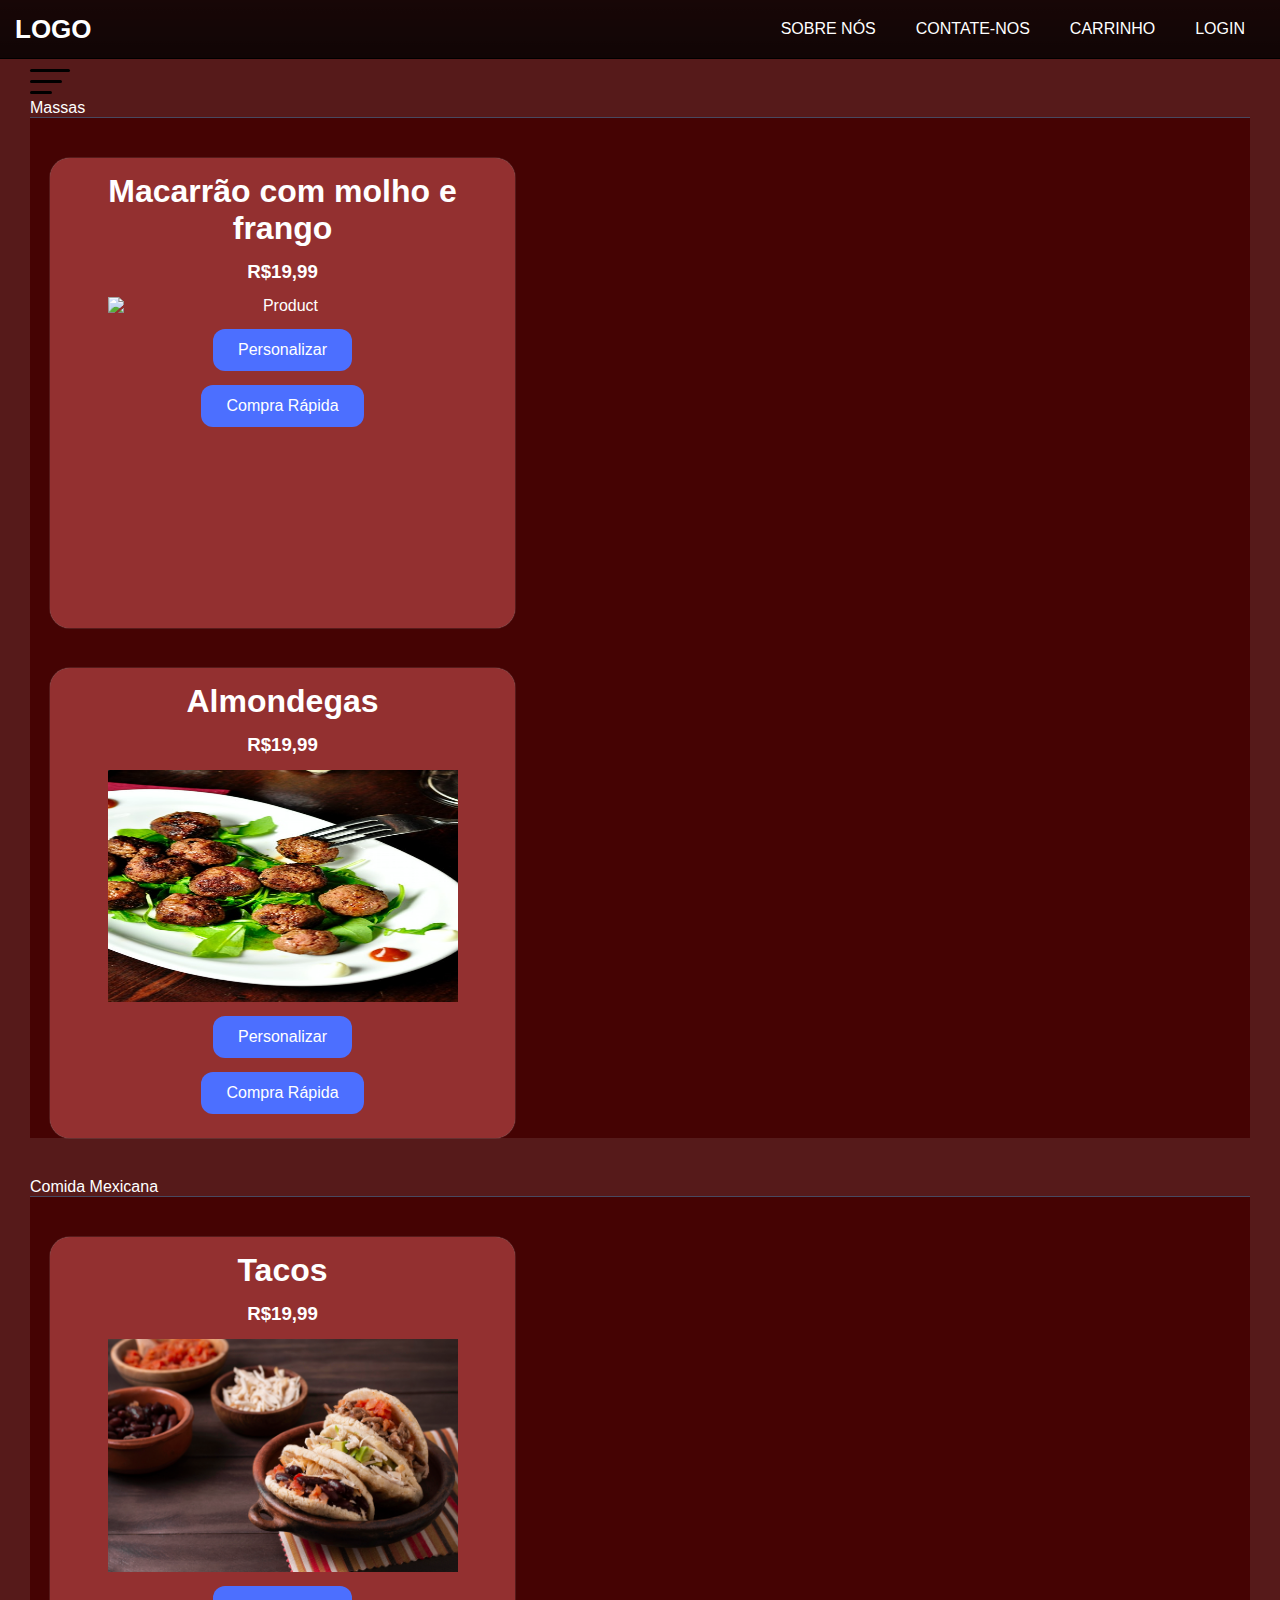
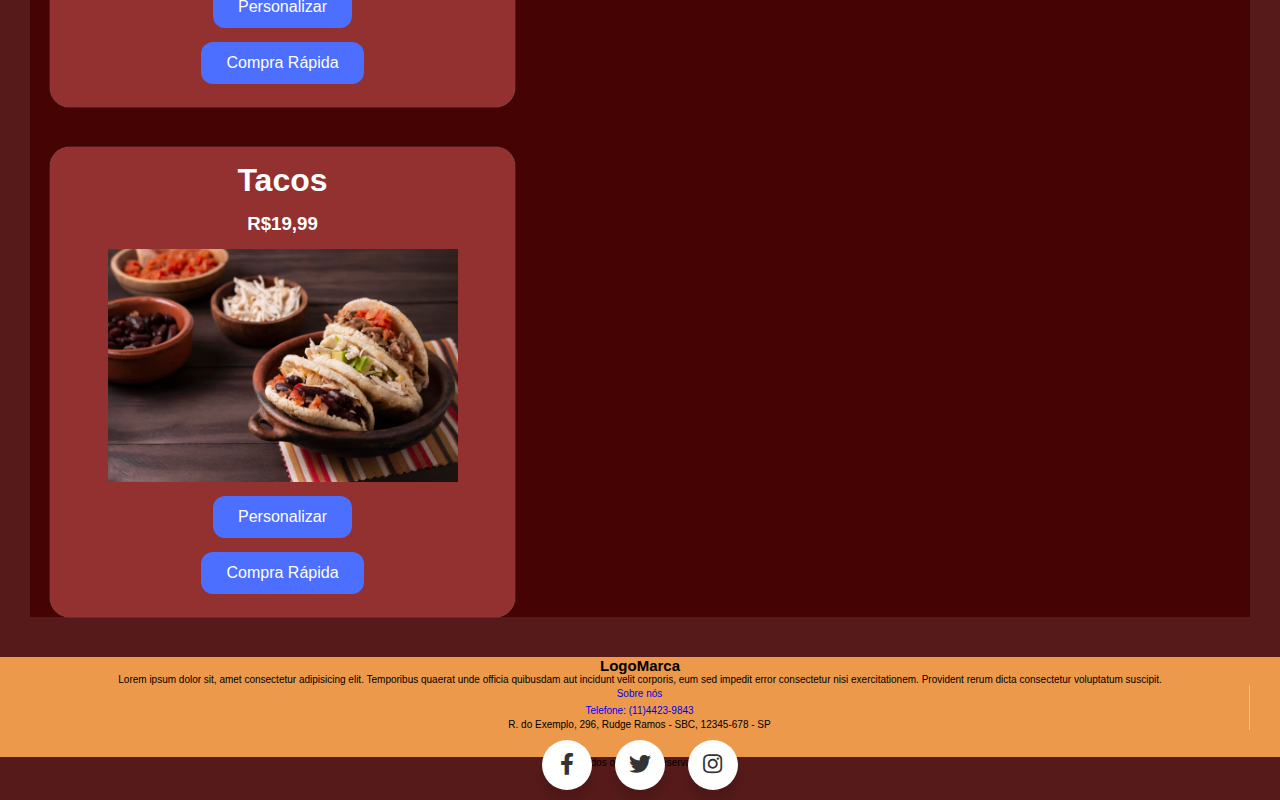
==== sim/bebidas.html @ d74bb618 "Add files via upload" ====
<!DOCTYPE html>
<html lang="pt-br">
<head>
    <meta charset="UTF-8">
    <meta http-equiv="X-UA-Compatible" content="IE=edge">
    <meta name="viewport" content="width=device-width, initial-scale=1.0">

    <script src="https://code.jquery.com/jquery-3.6.1.js" integrity="sha256-3zlB5s2uwoUzrXK3BT7AX3FyvojsraNFxCc2vC/7pNI=" crossorigin="anonymous"></script>
    <link href="https://fonts.googleapis.com/icon?family=Material+Icons" rel="stylesheet">
    <link href="https://fonts.googleapis.com/css2?family=Material+Symbols+Outlined" rel="stylesheet" />
    <link rel="stylesheet" href="https://unpkg.com/swiper@8/swiper-bundle.min.css" />
    
    <link rel='stylesheet' href='https://cdnjs.cloudflare.com/ajax/libs/font-awesome/5.15.1/css/all.min.css'>

    <link href="https://cdn.jsdelivr.net/npm/bootstrap@5.2.2/dist/css/bootstrap.min.css"
    rel="stylesheet" integrity="sha384-Zenh87qX5JnK2Jl0vWa8Ck2rdkQ2Bzep5IDxbcnCeuOxjzrPF/et3URy9Bv1WTRi" crossorigin="anonymous">
    <link rel="stylesheet" href="CSS/style.css">
    <link rel="stylesheet" href="CSS/bebidas.css">

    <title>Pratos Principais</title>
</head>
<body>
       <!-- cabecalho -->
       <header class="area-cabecalho">
      
        <div class="navbar-area">
          <div class="container-cabecalho">
            <nav class="site-navbar">
              
              <a href="index.html" class="site-logo">logo</a>
      
              
              <ul>
                <li><a href="#">sobre nós</a></li>
                <li><a href="#">contate-nos</a></li>
                <li><a href="#">carrinho</a></li>
                <li><a href="login.html">login</a></li>
              </ul>
      
              
              <button class="nav-toggler">
                <span></span>
              </button>
            </nav>
          </div>
        </div>  
      </header>
  
      <!-- menu -->
      <div class="container">
      <div class="nav-telacheia">
        <ul class="nav-telacheia__itens">
           <li class="nav-telacheia__item"><a href="pratos.html">Pratos Principais</a></li>
           <li class="nav-telacheia__item"><a href="lanches.html">Lanches</a></li>
           <li class="nav-telacheia__item"><a href="bebidas.html">Bebidas</a></li>
           <li class="nav-telacheia__item"><a href="sobremes.html">Sobremesas</a></li>
        </ul>
     </div>
      <div class="menu menu--passos">
          <div class="menu__linha"></div>
          <div class="menu__linha"></div>
          <div class="menu__linha"></div>
      </div>
    </div>

    <div class="container">
      <p class="titulos">Massas</p>
      <div class="row justify-content-center j">
        <div class="product-card col-4">
          <h1 class="product-title">Macarrão com molho e frango</h1>
          <h3 class="product-offer">R$19,99</h3>
          <img src="images/penne-pasta-in-tomato-sauce-with-chicken-and-tomatoes-on-a-wooden-table.jpg" alt="Product" class="product-image">
          <a href="#!" class="detalhes">Personalizar</a> 
          <a href="#!" class="add-to-cart">Compra Rápida</a>
        </div>

        <div class="product-card col-4">
          <h1 class="product-title">Almondegas</h1>
          <h3 class="product-offer">R$19,99</h3>
          <img height="232px" src="images/comida-2.png" alt="Product" class="product-image">
          <a href="#!" class="detalhes">Personalizar</a>
          <a href="#!" class="add-to-cart">Compra Rápida</a>
        </div>
      </div>

        <p class="titulos">Comida Mexicana</p>

        <div class="row justify-content-center j">
        <div class="product-card col-4">
          <h1 class="product-title">Tacos</h1>
          <h3 class="product-offer">R$19,99</h3>
          <img src="images/delicious-food-arrangement-high-angle.jpg" alt="Product" class="product-image">
          <a href="#!" class="detalhes">Personalizar</a>
          <a href="#!" class="add-to-cart">Compra Rápida</a>
        </div>

        <div class="product-card col-4">
          <h1 class="product-title">Tacos</h1>
          <h3 class="product-offer">R$19,99</h3>
          <img src="images/delicious-food-arrangement-high-angle.jpg" alt="Product" class="product-image">          
          <a href="#!" class="detalhes">Personalizar</a>
          <a href="#!" class="add-to-cart">Compra Rápida</a>
        </div>
      </div>
  </div>

  <!-- rodapé -->
  <footer class="rodape">

    <div class="container">
      <div class="row p-3">
        <div class="algo col-md-3">
          <span class="logo"><h2>LogoMarca</h2></span>  Lorem ipsum dolor sit, amet consectetur adipisicing elit. 
          Temporibus quaerat unde officia quibusdam aut incidunt velit corporis, eum sed impedit error consectetur nisi exercitationem. 
          Provident rerum dicta consectetur voluptatum suscipit.
        </div>
      
        <div class="textos-esquerda col-md-3">
          <ul>
            <li class="sc"><a href="#">Sobre nós</a></li>
            <li class="sc"><a href="#">Telefone: (11)4423-9843</a></li>
            <li>R. do Exemplo, 296, Rudge Ramos - SBC, 12345-678 - SP</li>
          </ul>
        </div>

        <div class="textos-direita col-md-6">
          <div class="wrapper">
            <a href="#" class="icon facebook">
              <div class="tooltip">Facebook</div>
              <span><i class="fab fa-facebook-f"></i></span>
            </a>
            <a href="#" class="icon twitter">
              <div class="tooltip">Twitter</div>
              <span><i class="fab fa-twitter"></i></span>
            </a>
            <a href="#" class="icon instagram">
              <div class="tooltip">Instagram</div>
              <span><i class="fab fa-instagram"></i></span>
            </a>
          </div>

        </div>

      </div>
    </div>
  </footer>
  <p class="copy">&copy; Todos os direitos reservados.</p>


    <script type="module" src="https://unpkg.com/ionicons@5.5.2/dist/ionicons/ionicons.esm.js"></script>
    <script nomodule src="https://unpkg.com/ionicons@5.5.2/dist/ionicons/ionicons.js"></script>
    <script src="https://unpkg.com/swiper@8/swiper-bundle.min.js"></script>
    <script src="script.js"></script>
</body>
</html>
---- sim/CSS/style.css ----
@import url("https://fonts.googleapis.com/css2?family=Montserrat:wght@400;500;600;700&display=swap");

/* cabecalho */
*{
  margin: 0;
  padding: 0;
  box-sizing: border-box;
}
/* body{
  font-family: 'Open Sans', sans-serif;
  font-size: 14px;
  font-weight: 400;
  line-height: 20px;
} */

.container-cabecalho {
  width: 100%;
  max-width: 1440px;
  margin: 0 auto;
  padding: 0 15px;
}
.area-cabecalho {
  background: linear-gradient(rgba(0,0,0,.3), rgba(0,0,0,.5)),
  url(https://images.unsplash.com/photo-1528353518104-dbd48bee7bc4?ixlib=rb-1.2.1&ixid=eyJhcHBfaWQiOjEyMDd9&auto=format&fit=crop&w=2089&q=80);
  background-position: center center;
  background-size: cover;
}

.navbar-area {
  background: rgba(0,0,0,.6);
  border-bottom: 1px solid #000;
}
.site-navbar {
  display: flex;
  justify-content: space-between;
  align-items: center;
}
a.site-logo {
  font-size: 26px;
  font-weight: 800;
  text-transform: uppercase;
  color: #fff;
  text-decoration: none;
}
.site-navbar ul {
  margin: 0;
  padding: 0;
  list-style: none;
  display: flex;
}
.site-navbar ul li a {
  color: #fff;
  padding: 20px;
  display: block;
  text-decoration: none;
  text-transform: uppercase;
}
.site-navbar ul li a:hover {
  background: rgba(255,255,255,.1);
}

.nav-toggler {
  border: 3px solid #fff;
  padding: 5px;
  background-color: transparent;
  cursor: pointer;
  height: 39px;
  display: none;
}
.nav-toggler span, 
.nav-toggler span:before, 
.nav-toggler span:after {
  width: 28px;
  height: 3px;
  background-color: #fff;
  display: block;
  transition: .3s;
}
.nav-toggler span:before {
  content: '';
  transform: translateY(-9px);
}
.nav-toggler span:after {
  content: '';
  transform: translateY(6px);
}
.nav-toggler.toggler-open span {
  background-color: transparent;
}
.nav-toggler.toggler-open span:before {
  transform: translateY(0px) rotate(45deg);
}
.nav-toggler.toggler-open span:after {
  transform: translateY(-3px) rotate(-45deg);
}

/* cabecalho mobile */
@media screen and (max-width: 767px) {
  .container {
    max-width: 720px;
  }
  .nav-toggler{
    display: block;
  }
  .site-navbar {
    min-height: 60px;
  }
  .site-navbar ul {
    position: absolute;
    width: 100%;
    height: calc(100vh - 60px);
    left: 0;
    top: 60px;
    flex-direction: column;
    align-items: center;
    border-top: 1px solid #444;
    background-color: rgba(0,0,0,.75);
    max-height: 0;
    overflow: hidden;
    transition: .3s;
  }
  .site-navbar ul li {
    width: 100%;
    text-align: center;
  }
  .site-navbar ul li a {
    padding: 10px;
  }
  .site-navbar ul li a:hover {
    background-color: rgba(255,255,255,.1);
  }
  .site-navbar ul.open {
    max-height: 100vh;
    overflow: visible;
  }
}



/*menu*/
.menu {
  position: relative;
  z-index: 9000;
  width: 2.5em;
  height: 2.5em;
  padding-top: 10px;
}
.menu:hover {
  cursor: pointer;
}

.menu__linha {
  content: " ";
  display: block;
  width: 100%;
  height: 0.1875em;
  background: black;
  border-radius: 0.5em;
  margin-bottom: 0.5em;
}
.menu__linha:last-child {
  margin-bottom: 0;
}

.menu--passos .menu__linha {
  transition: width 0.12s ease-in-out;
}
.menu--passos .menu__linha:nth-child(2) {
  width: 80%;
}
.menu--passos .menu__linha:last-child {
  width: 55%;
}

.menu--passos-right .menu__linha {
  float: right;
}

.menu--passos:hover .menu__linha {
  width: 100%;
}

.menu--ativo.menu--passos .menu__linha {
  transition: none;
  width: 100%;
}

.menu--ativo .menu__linha{
  position: absolute;
  top: 0.8em;
  margin: 0;
  background: white;
}
.menu--ativo .menu__linha:first-child{
  transform: rotate(-45deg);
}
.menu--ativo .menu__linha:nth-child(2) {
  display: none;
}
.menu--ativo .menu__linha:last-child {
  transform: rotate(45deg);
}

.nav-telacheia {
  position: fixed;
  display: flex;
  z-index: 800;
  top: 0;
  right: 0;
  bottom: 0;
  left: 0;
  opacity: 0;
  visibility: hidden;
  justify-content: center;
  align-items: center;
  background-color: rgba(0, 0, 0, 0.5);
  transition: opacity 0.2s, visibility 0.2s;
}
.nav-telacheia--open {
  opacity: 1;
  visibility: visible;
}
.nav-telacheia__itens {
  margin: 0;
  padding: 0;
  list-style: none;
  text-align: center;
  font-size: 3rem;
  line-height: 6rem;
}
@media (max-width: 375px) {
  .nav-telacheia__itens {
    font-size: 2rem;
    line-height: 4rem;
  }
}
.nav-telacheia__item a {
  text-decoration: none;
  color: white;
  transition: color 0.1s ease-in-out;
}
.nav-telacheia__item a:hover {
  color: #CCCCCC;
}

@-webkit-keyframes fadeInDown {
  from {
    opacity: 0;
    transform: translate3d(0, -30%, 0);
  }
  to {
    opacity: 1;
    transform: none;
  }
}

@keyframes fadeInDown {
  from {
    opacity: 0;
    transform: translate3d(0, -30%, 0);
  }
  to {
    opacity: 1;
    transform: none;
  }
}
@-webkit-keyframes fadeOutUp {
  from {
    opacity: 1;
    transform: none;
  }
  to {
    opacity: 0;
    transform: translate3d(0, -30%, 0);
  }
}
@keyframes fadeOutUp {
  from {
    opacity: 1;
    transform: none;
  }
  to {
    opacity: 0;
    transform: translate3d(0, -30%, 0);
  }
}
@-webkit-keyframes fadeIn {
  from {
    opacity: 0;
  }
  to {
    opacity: 1;
  }
}
@keyframes fadeIn {
  from {
    opacity: 0;
  }
  to {
    opacity: 1;
  }
}




/* slider */
*,
*::before,
*::after {
  margin: 0;
  padding: 0;
  box-sizing: border-box;
  list-style-type: none;
  text-decoration: none;
}

:root {
  --primary: #ec994b; 
  --white: #ffffff;
  --bg: #f5f5f5;
}

html {
  font-size: 62.5%;
  font-family: "Montserrat", sans-serif;
  scroll-behavior: smooth;
}

@media (min-width: 1440px) {
  html {
    zoom: 1.5;
  }
}

@media (min-width: 2560px) {
  html {
    zoom: 1.7;
  }
}

@media (min-width: 3860px) {
  html {
    zoom: 2.5;
  }
}

::-webkit-scrollbar {
  width: 1.3rem;
}

::-webkit-scrollbar-thumb {
  border-radius: 1rem;
  background: #797979;
  transition: all 0.5s ease-in-out;
}

::-webkit-scrollbar-thumb:hover {
  background: #222224;
}

::-webkit-scrollbar-track {
  background: #f9f9f9;
}

body {
  font-size: 1.6rem;
  background: var(--bg);
}

.container {
  max-width: 124rem;
  padding: 0 1rem;
  margin: 0 auto;
}

.text-center {
  text-align: center;
}

.section-Titulo {
  font-size: 3rem;
  color: var(--primary);
  padding: 2rem 0;
}

#alta {
  padding: 2rem 0 3rem 0 ;
}

@media (max-width:1440px) {
  #alta {
    padding: 7rem 0;
  }
}

#alta .alta-slider {
  height: 52rem;
  padding: 2rem 0;
  position: relative;
}

@media (max-width:500px) {
  #alta .alta-slider {
    height: 45rem;
  }
}

.alta-slide {
  width: 37rem;
  height: 42rem;
  position: relative;
}

@media (max-width:500px) {
  .alta-slide {
    width: 28rem !important;
    height: 36rem !important;
  }
  .alta-slide .alta-slide-img img {
    width: 28rem !important;
    height: 36rem !important;
  }
}

.alta-slide .alta-slide-img img {
  width: 37rem;
  height: 42rem;
  border-radius: 2rem;
  object-fit: cover;
}

.alta-slide .alta-slide-conteudo {
  position: absolute;
  left: 0;
  top: 0;
  right: 0;
  bottom: 0;
}

.alta-slide-conteudo .preco-comida {
  position: absolute;
  top: 2rem;
  right: 2rem;
  color: var(--white);
}

.alta-slide-conteudo .alta-slide-conteudo-baixo {
  position: absolute;
  bottom: 2rem;
  left: 2rem;
  color: var(--white);
}

.avaliacao-comida {
  padding-top: 1rem;
  display: flex;
  gap: 1rem;
}

.avaliacao   ion-icon {
  color: var(--primary);
}

.swiper-slide-shadow-left,
.swiper-slide-shadow-right {
  display: none;
}

.alta-slider-control {
  position: relative;
  bottom: 2rem;
  display: flex;
  align-items: center;
  justify-content: center;
}

.alta-slider-control .swiper-button-next {
  left: 58% !important;
  transform: translateX(-58%) !important;
}

@media (max-width:990px) {
  .alta-slider-control .swiper-button-next {
    left: 70% !important;
    transform: translateX(-70%) !important;
  }
}

@media (max-width:450px) {
  .alta-slider-control .swiper-button-next {
    left: 80% !important;
    transform: translateX(-80%) !important;
  }
}

@media (max-width:990px) {
  .alta-slider-control .swiper-button-prev {
    left: 30% !important;
    transform: translateX(-30%) !important;
  }
}

@media (max-width:450px) {
  .alta-slider-control .swiper-button-prev {
    left: 20% !important;
    transform: translateX(-20%) !important;
  }
}

.alta-slider-control .slider-arrow {
  background: var(--white);
  width: 3.5rem;
  height: 3.5rem;
  border-radius: 50%;
  left: 42%;
  transform: translateX(-42%);
  filter: drop-shadow(0px 8px 24px rgba(18, 28, 53, 0.1));
}

.alta-slider-control .slider-arrow ion-icon {
  font-size: 2rem;
  color: #222224;
}

.alta-slider-control .slider-arrow::after {
  content: '';
}

.alta-slider-control .swiper-pagination {
  position: relative;
  width: 15rem;
  bottom: 1rem;
}

.alta-slider-control .swiper-pagination .swiper-pagination-bullet {
  filter: drop-shadow(0px 8px 24px rgba(18, 28, 53, 0.1));
}

.alta-slider-control .swiper-pagination .swiper-pagination-bullet-active {
  background: var(--primary);
}


/* sobre-nós */
.imagem-sobre{
  height: 300px;
}
.about-us{
  background-color: #000;
  color: #fff;
}
.bem-vindo{
  color: #ec994b;
}
.btn-sobre{
  background-color: #ec994b;
  color: #fff;
}


/* comentarios */
.reviews .slide{
  margin-bottom: 4rem;
  border:var(--border);
  padding:2rem;
  text-align: center;
}

.reviews .slide img{
  height: 10rem;
  width: 10rem;
  border-radius: 50%;
}

.reviews .slide p{
  padding:1.5rem 0;
  line-height: 2;
  font-size: 1.6rem;
  color:var(--light-color);
}

.reviews .slide .stars{
  display: inline-block;
  padding:.5rem 1.5rem;
  border:var(--border);
}

.reviews .slide .stars i{
  font-size: 1.8rem;
  color:var(--yellow);
}

.reviews .slide h3{
  font-size: 2rem;
  margin-top: 1.5rem;
  text-transform: capitalize;
  color:var(--black);
}


/* contate-nos */
#fcf-form {
  display:block;
}

.fcf-body {
  margin: 0;
  font-family: -apple-system, Arial, sans-serif;
  font-size: 1rem;
  font-weight: 400;
  line-height: 1.5;
  color: #212529;
  text-align: left;
  background-color: #fff;
  padding: 30px;
  padding-bottom: 10px;
  border: 1px solid #ced4da;
  border-radius: 0.25rem;
  max-width: 100%;
}

.fcf-form-group {
  margin-bottom: 1rem;
}

.fcf-input-group {
  position: relative;
  display: -ms-flexbox;
  display: flex;
  -ms-flex-wrap: wrap;
  flex-wrap: wrap;
  -ms-flex-align: stretch;
  align-items: stretch;
  width: 100%;
}

.fcf-form-control {
  display: block;
  width: 100%;
  height: calc(1.5em + 0.75rem + 2px);
  padding: 0.375rem 0.75rem;
  font-size: 1rem;
  font-weight: 400;
  line-height: 1.5;
  color: #495057;
  background-color: #fff;
  background-clip: padding-box;
  border: 1px solid #ced4da;
  outline: none;
  border-radius: 0.25rem;
  transition: border-color 0.15s ease-in-out, box-shadow 0.15s ease-in-out;
}

.fcf-form-control:focus {
  border: 1px solid #313131;
}

select.fcf-form-control[size], select.fcf-form-control[multiple] {
  height: auto;
}

textarea.fcf-form-control {
  font-family: -apple-system, Arial, sans-serif;
  height: auto;
}

label.fcf-label {
  display: inline-block;
  margin-bottom: 0.5rem;
}

.fcf-credit {
  padding-top: 10px;
  font-size: 0.9rem;
  color: #545b62;
}

.fcf-credit a {
  color: #545b62;
  text-decoration: underline;
}

.fcf-credit a:hover {
  color: #0056b3;
  text-decoration: underline;
}

.fcf-btn {
  display: inline-block;
  font-weight: 400;
  color: #212529;
  text-align: center;
  vertical-align: middle;
  cursor: pointer;
  -webkit-user-select: none;
  -moz-user-select: none;
  -ms-user-select: none;
  user-select: none;
  background-color: transparent;
  border: 1px solid transparent;
  padding: 0.375rem 0.75rem;
  font-size: 1rem;
  line-height: 1.5;
  border-radius: 0.25rem;
  transition: color 0.15s ease-in-out, background-color 0.15s ease-in-out, border-color 0.15s ease-in-out, box-shadow 0.15s ease-in-out;
}

@media (prefers-reduced-motion: reduce) {
  .fcf-btn {
      transition: none;
  }
}

.fcf-btn:hover {
  color: #212529;
  text-decoration: none;
}

.fcf-btn:focus, .fcf-btn.focus {
  outline: 0;
  box-shadow: 0 0 0 0.2rem rgba(0, 123, 255, 0.25);
}

.fcf-btn-primary {
  color: #fff;
  background-color: #007bff;
  border-color: #007bff;
}

.fcf-btn-primary:hover {
  color: #fff;
  background-color: #0069d9;
  border-color: #0062cc;
}

.fcf-btn-primary:focus, .fcf-btn-primary.focus {
  color: #fff;
  background-color: #0069d9;
  border-color: #0062cc;
  box-shadow: 0 0 0 0.2rem rgba(38, 143, 255, 0.5);
}

.fcf-btn-lg, .fcf-btn-group-lg>.fcf-btn {
  padding: 0.5rem 1rem;
  font-size: 1.25rem;
  line-height: 1.5;
  border-radius: 0.3rem;
}

.fcf-btn-block {
  display: block;
  width: 100%;
}

.fcf-btn-block+.fcf-btn-block {
  margin-top: 0.5rem;
}

input[type="submit"].fcf-btn-block, input[type="reset"].fcf-btn-block, input[type="button"].fcf-btn-block {
  width: 100%;
}


/* rodapé */
.rodape{
  height: 100px;
  width: 100%;
  background-color: #ec994b; 
  
  font-size: 10px;
}
.rodape a{
  text-decoration: none;
}

.rodape .container{
  height: 100%;
}
.sc{
  padding-top: 3px;
  padding-bottom: 3px;
}

.textos-esquerda{
  height: 100%;
  border-right: #CCCCCC solid 1px;
}

.copy{
  text-align: center;
  font-size: 10px;
}

@media (max-width:1208px) {
  .rodape{
    height: 150px;
  }
}

@media (max-width:320px) {
  .rodape{
    height: 180px;
  }
}

@media (max-width:767px){
.textos-esquerda{
  border-right: none;
}
}

/* icones */
.wrapper .icon{
  position: relative;
  background-color: #ffffff;
  border-radius: 50%;
  margin: 10px;
  width: 50px;
  height: 50px;
  line-height: 50px;
  font-size: 22px;
  display: inline-block;
  align-items: center;
  box-shadow: 0 10px 10px rgba(0, 0, 0, 0.1);
  cursor: pointer;
  transition: all 0.2s cubic-bezier(0.68, -0.55, 0.265, 1.55);
  color: #333;
  text-decoration: none;
}
.wrapper .tooltip {
  position: absolute;
  top: 0;
  line-height: 1.5;
  font-size: 14px;
  background-color: #ffffff;
  color: #ffffff;
  padding: 5px 8px;
  border-radius: 5px;
  box-shadow: 0 10px 10px rgba(0, 0, 0, 0.1);
  opacity: 0;
  pointer-events: none;
  transition: all 0.3s cubic-bezier(0.68, -0.55, 0.265, 1.55);
}
.wrapper .tooltip::before {
  position: absolute;
  content: "";
  height: 8px;
  width: 8px;
  background-color: #ffffff;
  bottom: -3px;
  left: 50%;
  transform: translate(-50%) rotate(45deg);
  transition: all 0.3s cubic-bezier(0.68, -0.55, 0.265, 1.55);
}
.wrapper .icon:hover .tooltip {
  top: -45px;
  opacity: 1;
  visibility: visible;
  pointer-events: auto;
}
.wrapper .icon:hover span,
.wrapper .icon:hover .tooltip {
  text-shadow: 0px -1px 0px rgba(0, 0, 0, 0.1);
}
.wrapper .facebook:hover,
.wrapper .facebook:hover .tooltip,
.wrapper .facebook:hover .tooltip::before {
  background-color: #3b5999;
  color: #ffffff;
}
.wrapper .twitter:hover,
.wrapper .twitter:hover .tooltip,
.wrapper .twitter:hover .tooltip::before {
  background-color: #46c1f6;
  color: #ffffff;
}
.wrapper .instagram:hover,
.wrapper .instagram:hover .tooltip,
.wrapper .instagram:hover .tooltip::before {
  background-color: #e1306c;
  color: #ffffff;
}

.icon{
  text-align: center;
}

.wrapper{
  text-align: center;
}

@media (max-width:767px){
  .textos-direita{
    padding-top: 10px;
  }

  .copy{
    padding-top: 100px;
  }
}
---- sim/CSS/bebidas.css ----
*,
*::before,
*::after {
  margin: 0;
  padding: 0;
  box-sizing: border-box;
  text-decoration: none;
}

:root {
  --white: #fff;
  --bg: #af4040be;
  --text: #505780;
  --btn: #4C6FFF;
}

.j{
    border-top: #4fb6f165 solid 1px;
    background-color: #440202f6; 
}

html {
  font-size: 62.5%;
  font-family: 'Inter', sans-serif;
}

body {
  font-size: 1.6rem;
  align-items: center;
  justify-content: center;
  background: #440202e7;
}

.titulos{
  color: #fff;
  margin-bottom: 0;
  text-align: start;
}

.product-card {
  margin: 4rem 2rem;
  background: var(--bg);
  color: var(--white);
  width: 465px;
  height: 470px;
  padding: 1.5rem 0.75rem;
  gap: 1.4rem;
  display: flex;
  flex-direction: column;
  align-items: center;
  border-radius: 2rem;
  box-shadow: 0 0 0.1rem var(--white);
}

.container{
  text-align: center;
}
.product-image {
  width:350px;
  
}

.detalhes{
  display: inline-block;
  color: var(--white);
  background: var(--btn);
  padding: 1.2rem 2.5rem;
  border-radius: 1.2rem;
}

.add-to-cart {
  display: inline-block;
  color: var(--white);
  background: var(--btn);
  padding: 1.2rem 2.5rem;
  border-radius: 1.2rem;
}

@media (max-width:353px) {
  .product-image{
    width: 300px;
  }
  .product-card{
    height: 430px;
  }
}

@media (max-width:302px) {
  .product-image{
    width: 270px;
  }
  .product-card{
    height: 400px;
  }
}
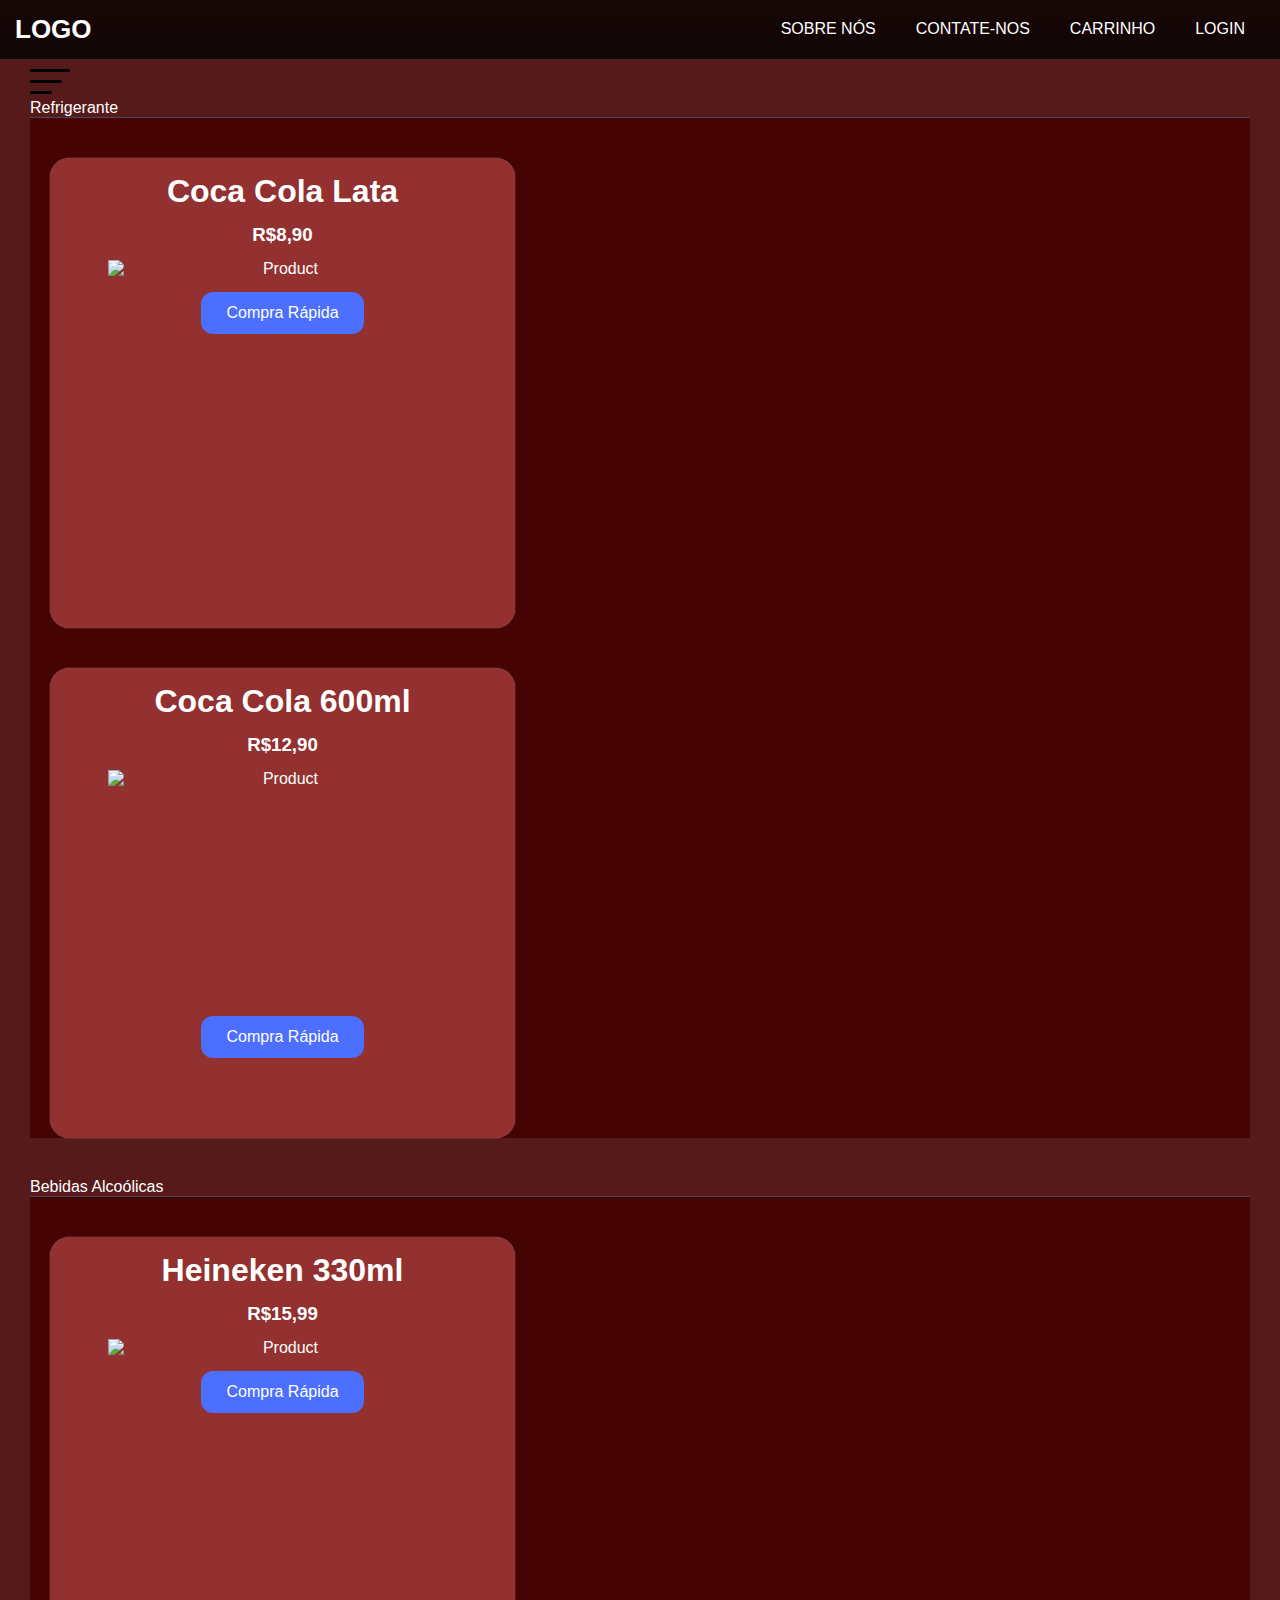
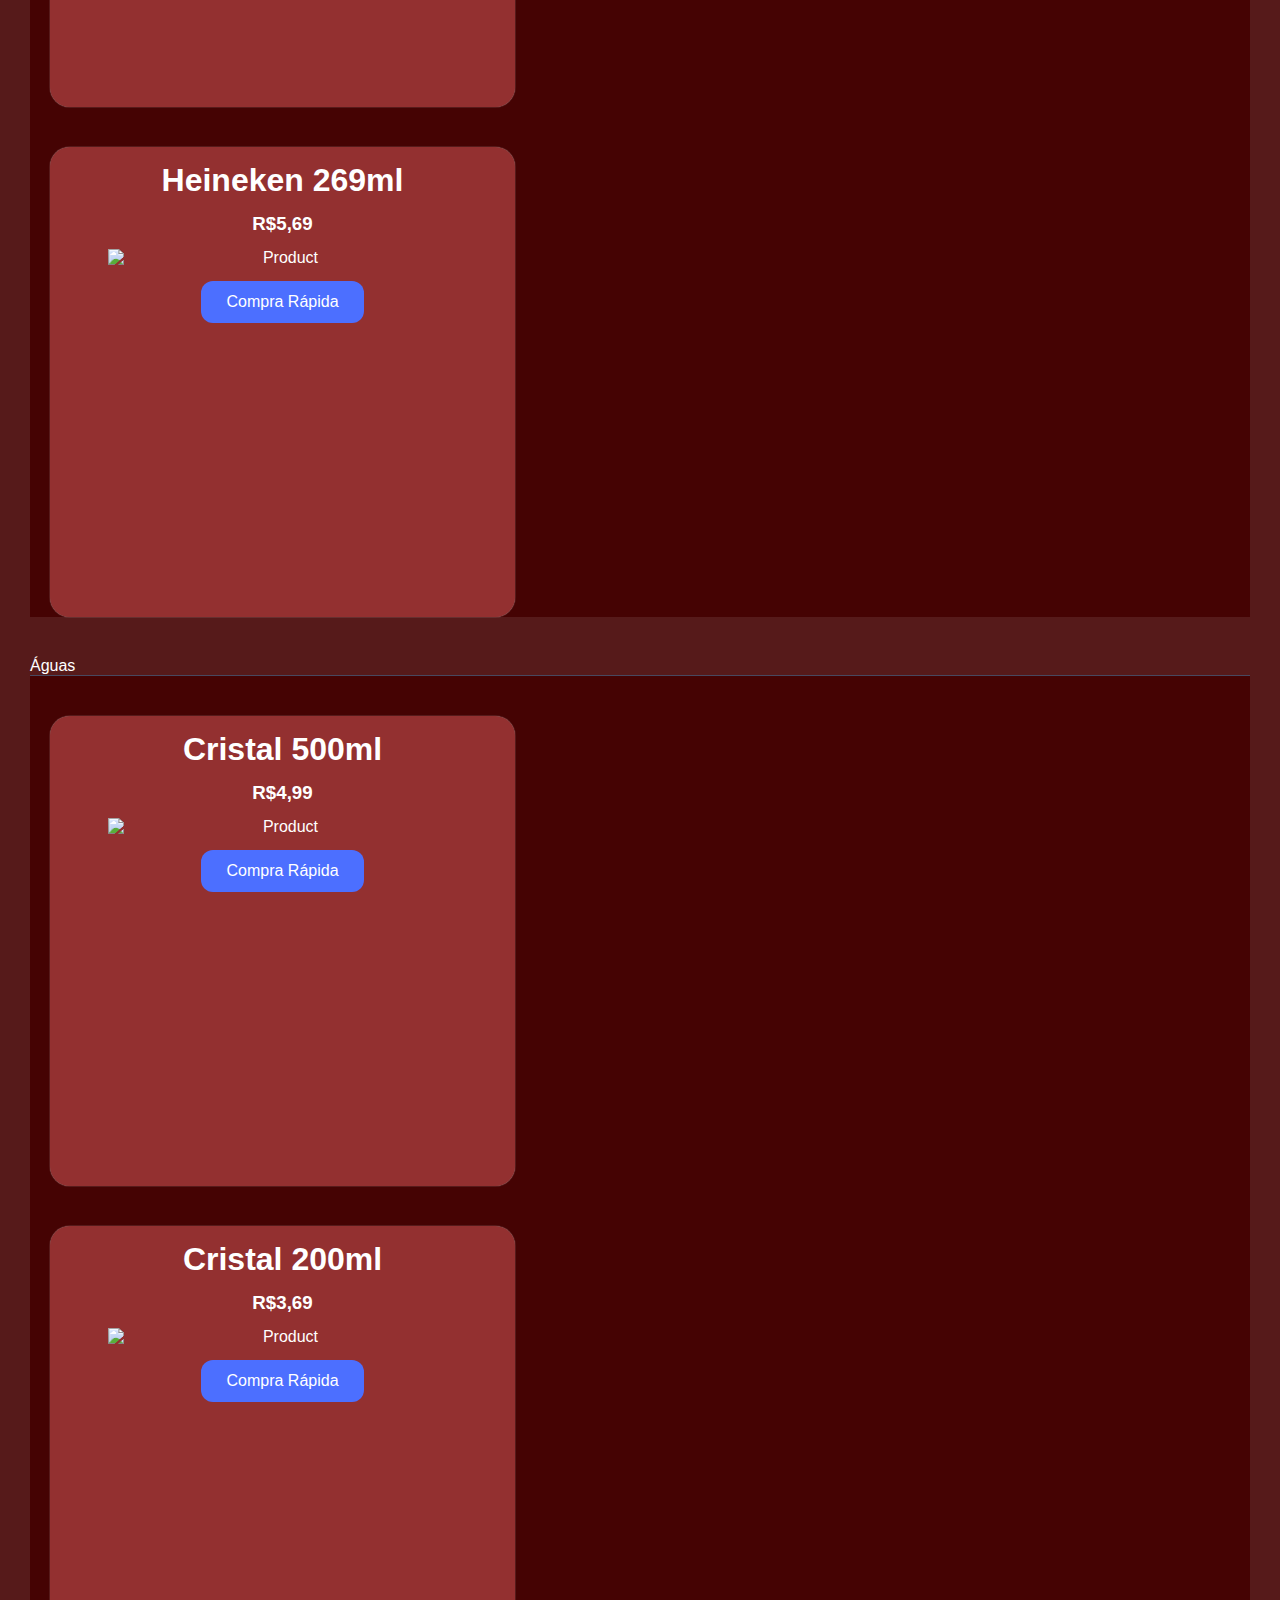
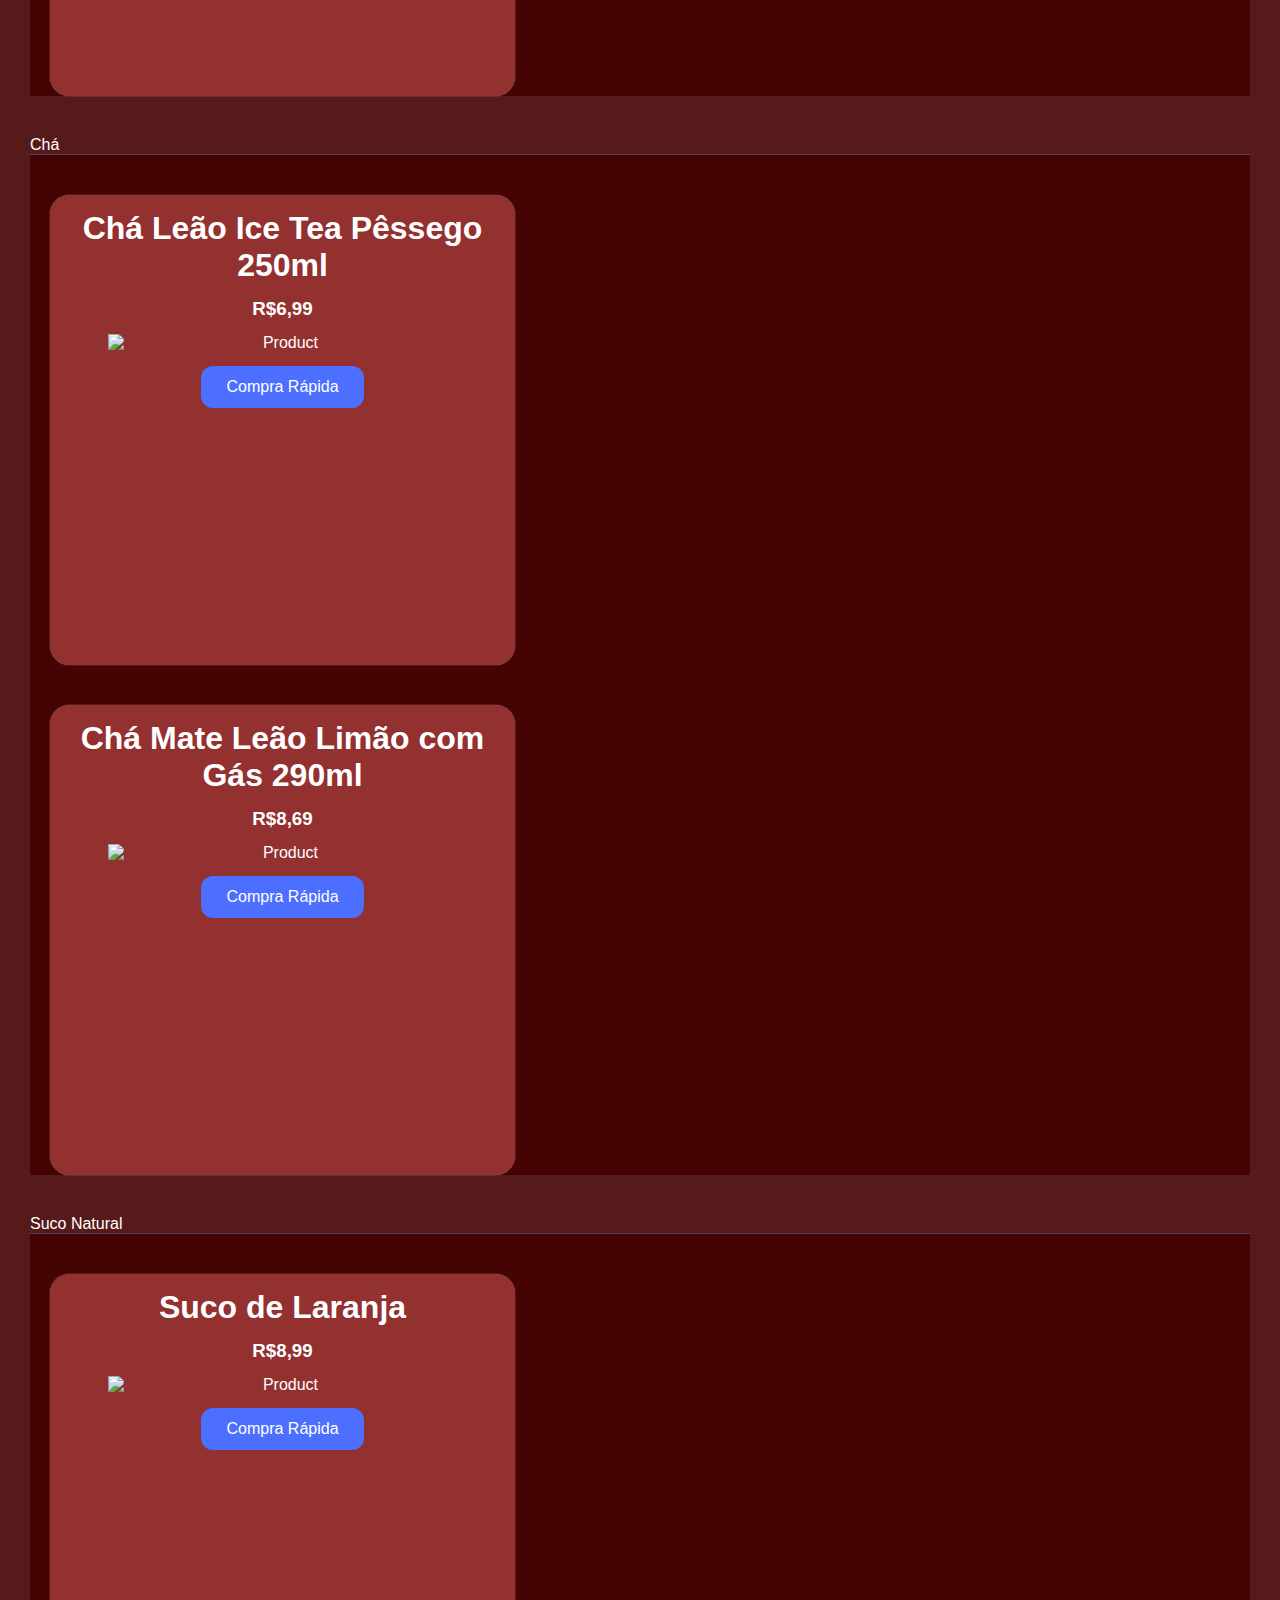
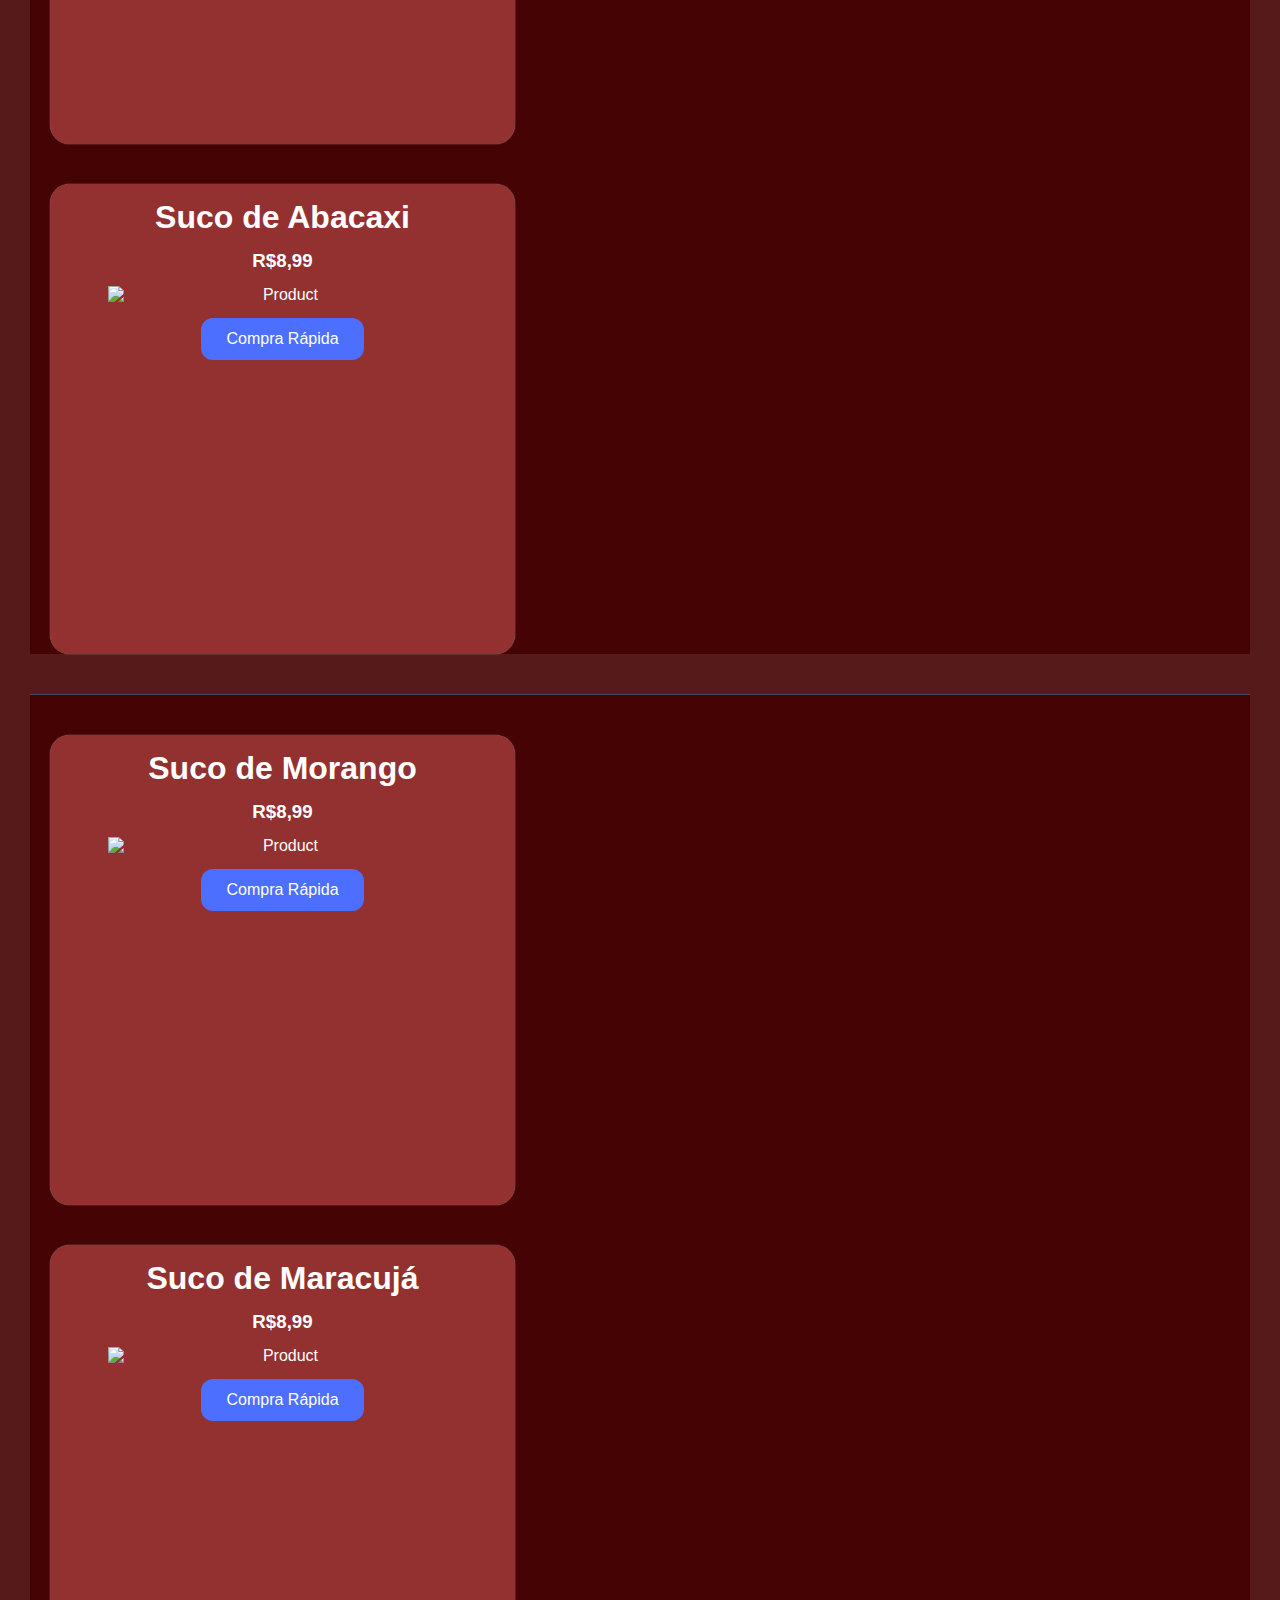
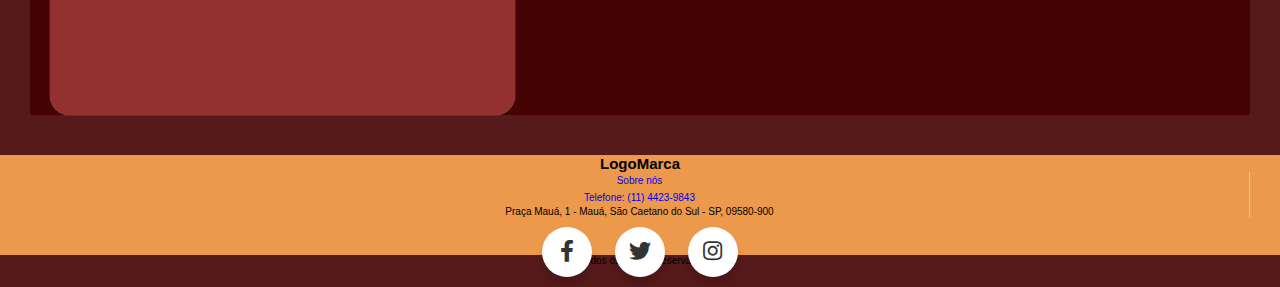
==== commit 250abd42: "Add files via upload" ====
--- a/sim/bebidas.html
+++ b/sim/bebidas.html
@@ -31,9 +31,9 @@
       
               
               <ul>
-                <li><a href="#">sobre nós</a></li>
-                <li><a href="#">contate-nos</a></li>
-                <li><a href="#">carrinho</a></li>
+                <li><a href="index.html#about-us">sobre nós</a></li>
+                <li><a href="index.html#fcf-form">contate-nos</a></li>
+                <li><a href="carrinho.html">carrinho</a></li>
                 <li><a href="login.html">login</a></li>
               </ul>
       
@@ -64,42 +64,104 @@
     </div>
 
     <div class="container">
-      <p class="titulos">Massas</p>
+      <p class="titulos">Refrigerante</p>
       <div class="row justify-content-center j">
         <div class="product-card col-4">
-          <h1 class="product-title">Macarrão com molho e frango</h1>
-          <h3 class="product-offer">R$19,99</h3>
-          <img src="images/penne-pasta-in-tomato-sauce-with-chicken-and-tomatoes-on-a-wooden-table.jpg" alt="Product" class="product-image">
-          <a href="#!" class="detalhes">Personalizar</a> 
-          <a href="#!" class="add-to-cart">Compra Rápida</a>
-        </div>
-
-        <div class="product-card col-4">
-          <h1 class="product-title">Almondegas</h1>
-          <h3 class="product-offer">R$19,99</h3>
-          <img height="232px" src="images/comida-2.png" alt="Product" class="product-image">
-          <a href="#!" class="detalhes">Personalizar</a>
-          <a href="#!" class="add-to-cart">Compra Rápida</a>
-        </div>
-      </div>
-
-        <p class="titulos">Comida Mexicana</p>
-
-        <div class="row justify-content-center j">
-        <div class="product-card col-4">
-          <h1 class="product-title">Tacos</h1>
-          <h3 class="product-offer">R$19,99</h3>
-          <img src="images/delicious-food-arrangement-high-angle.jpg" alt="Product" class="product-image">
-          <a href="#!" class="detalhes">Personalizar</a>
-          <a href="#!" class="add-to-cart">Compra Rápida</a>
-        </div>
-
-        <div class="product-card col-4">
-          <h1 class="product-title">Tacos</h1>
-          <h3 class="product-offer">R$19,99</h3>
-          <img src="images/delicious-food-arrangement-high-angle.jpg" alt="Product" class="product-image">          
-          <a href="#!" class="detalhes">Personalizar</a>
-          <a href="#!" class="add-to-cart">Compra Rápida</a>
+          <h1 class="product-title">Coca Cola Lata</h1>
+          <h3 class="product-offer">R$8,90</h3>
+          <img src="images/cocacola.jpg" alt="Product" class="product-image">
+          <a href="carrinho.html" class="add-to-cart">Compra Rápida</a>
+        </div>
+
+        <div class="product-card col-4">
+          <h1 class="product-title">Coca Cola 600ml</h1>
+          <h3 class="product-offer">R$12,90</h3>
+          <img height="232px" src="images/cocacola.jpg" alt="Product" class="product-image">
+          <a href="carrinho.html" class="add-to-cart">Compra Rápida</a>
+        </div>
+      </div>
+
+        <p class="titulos">Bebidas Alcoólicas</p>
+
+        <div class="row justify-content-center j">
+        <div class="product-card col-4">
+          <h1 class="product-title">Heineken 330ml</h1>
+          <h3 class="product-offer">R$15,99</h3>
+          <img src="images/cerveja.jpg" alt="Product" class="product-image">
+          <a href="carrinho.html" class="add-to-cart">Compra Rápida</a>
+        </div>
+
+        <div class="product-card col-4">
+          <h1 class="product-title">Heineken 269ml</h1>
+          <h3 class="product-offer">R$5,69</h3>
+          <img src="images/cerveja.jpg" alt="Product" class="product-image">          
+          <a href="carrinho.html" class="add-to-cart">Compra Rápida</a>
+        </div>
+      </div>
+      <p class="titulos">Águas</p>
+
+        <div class="row justify-content-center j">
+        <div class="product-card col-4">
+          <h1 class="product-title">Cristal 500ml</h1>
+          <h3 class="product-offer">R$4,99</h3>
+          <img src="images/cerveja.jpg" alt="Product" class="product-image">
+          <a href="carrinho.html" class="add-to-cart">Compra Rápida</a>
+        </div>
+
+        <div class="product-card col-4">
+          <h1 class="product-title">Cristal 200ml</h1>
+          <h3 class="product-offer">R$3,69</h3>
+          <img src="images/cerveja.jpg" alt="Product" class="product-image">          
+          <a href="carrinho.html" class="add-to-cart">Compra Rápida</a>
+        </div>
+      </div>
+      <p class="titulos">Chá</p>
+
+        <div class="row justify-content-center j">
+        <div class="product-card col-4">
+          <h1 class="product-title">Chá Leão Ice Tea Pêssego 250ml</h1>
+          <h3 class="product-offer">R$6,99</h3>
+          <img src="images/cerveja.jpg" alt="Product" class="product-image">
+          <a href="carrinho.html" class="add-to-cart">Compra Rápida</a>
+        </div>
+
+        <div class="product-card col-4">
+          <h1 class="product-title">Chá Mate Leão Limão com Gás 290ml</h1>
+          <h3 class="product-offer">R$8,69</h3>
+          <img src="images/cerveja.jpg" alt="Product" class="product-image">          
+          <a href="carrinho.html" class="add-to-cart">Compra Rápida</a>
+        </div>
+      </div>
+      <p class="titulos">Suco Natural</p>
+
+        <div class="row justify-content-center j">
+        <div class="product-card col-4">
+          <h1 class="product-title">Suco de Laranja</h1>
+          <h3 class="product-offer">R$8,99</h3>
+          <img src="images/cerveja.jpg" alt="Product" class="product-image">
+          <a href="carrinho.html" class="add-to-cart">Compra Rápida</a>
+        </div>
+
+        <div class="product-card col-4">
+          <h1 class="product-title">Suco de Abacaxi</h1>
+          <h3 class="product-offer">R$8,99</h3>
+          <img src="images/cerveja.jpg" alt="Product" class="product-image">          
+          <a href="carrinho.html" class="add-to-cart">Compra Rápida</a>
+        </div>
+      </div>
+      <div class="row justify-content-center j">
+        <div class="product-card col-4">
+          <h1 class="product-title">Suco de Morango</h1>
+          <h3 class="product-offer">R$8,99</h3>
+          <img src="images/cerveja.jpg" alt="Product" class="product-image">
+          <a href="carrinho.html" class="add-to-cart">Compra Rápida</a>
+        </div>
+
+        <div class="product-card col-4">
+          <h1 class="product-title">Suco de Maracujá</h1>
+          <h3 class="product-offer">R$8,99</h3>
+          <img src="images/cerveja.jpg" alt="Product" class="product-image">          
+          <a href="carrinho.html" class="add-to-cart">Compra Rápida</a>
         </div>
       </div>
   </div>
@@ -110,16 +172,14 @@
     <div class="container">
       <div class="row p-3">
         <div class="algo col-md-3">
-          <span class="logo"><h2>LogoMarca</h2></span>  Lorem ipsum dolor sit, amet consectetur adipisicing elit. 
-          Temporibus quaerat unde officia quibusdam aut incidunt velit corporis, eum sed impedit error consectetur nisi exercitationem. 
-          Provident rerum dicta consectetur voluptatum suscipit.
+          <span class="logo"><h2>LogoMarca</h2></span> 
         </div>
       
         <div class="textos-esquerda col-md-3">
           <ul>
             <li class="sc"><a href="#">Sobre nós</a></li>
-            <li class="sc"><a href="#">Telefone: (11)4423-9843</a></li>
-            <li>R. do Exemplo, 296, Rudge Ramos - SBC, 12345-678 - SP</li>
+            <li class="sc"><a href="#">Telefone: (11) 4423-9843</a></li>
+            <li>Praça Mauá, 1 - Mauá, São Caetano do Sul - SP, 09580-900</li>
           </ul>
         </div>
 
--- a/sim/CSS/style.css
+++ b/sim/CSS/style.css
@@ -544,7 +544,8 @@
 
 /* sobre-nós */
 .imagem-sobre{
-  height: 300px;
+  height: 350px;
+  width: 100%;
 }
 .about-us{
   background-color: #000;
